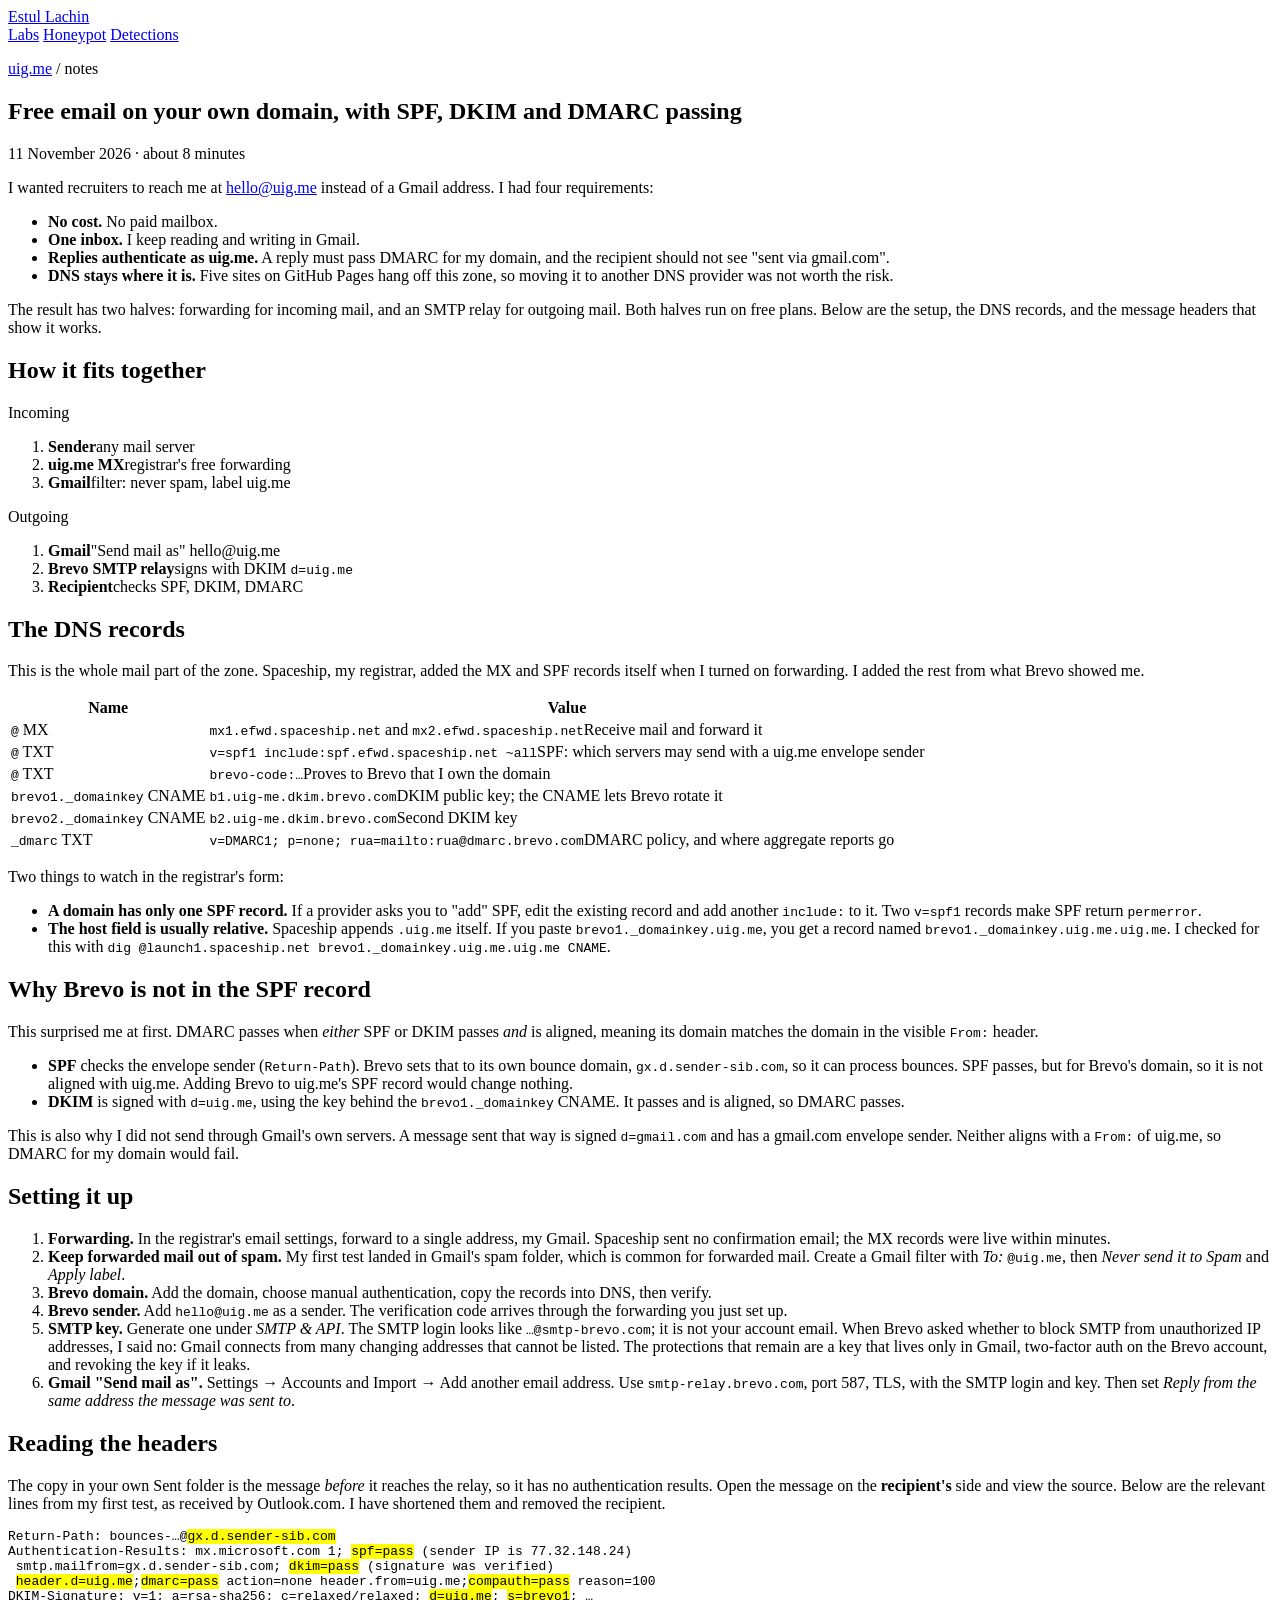
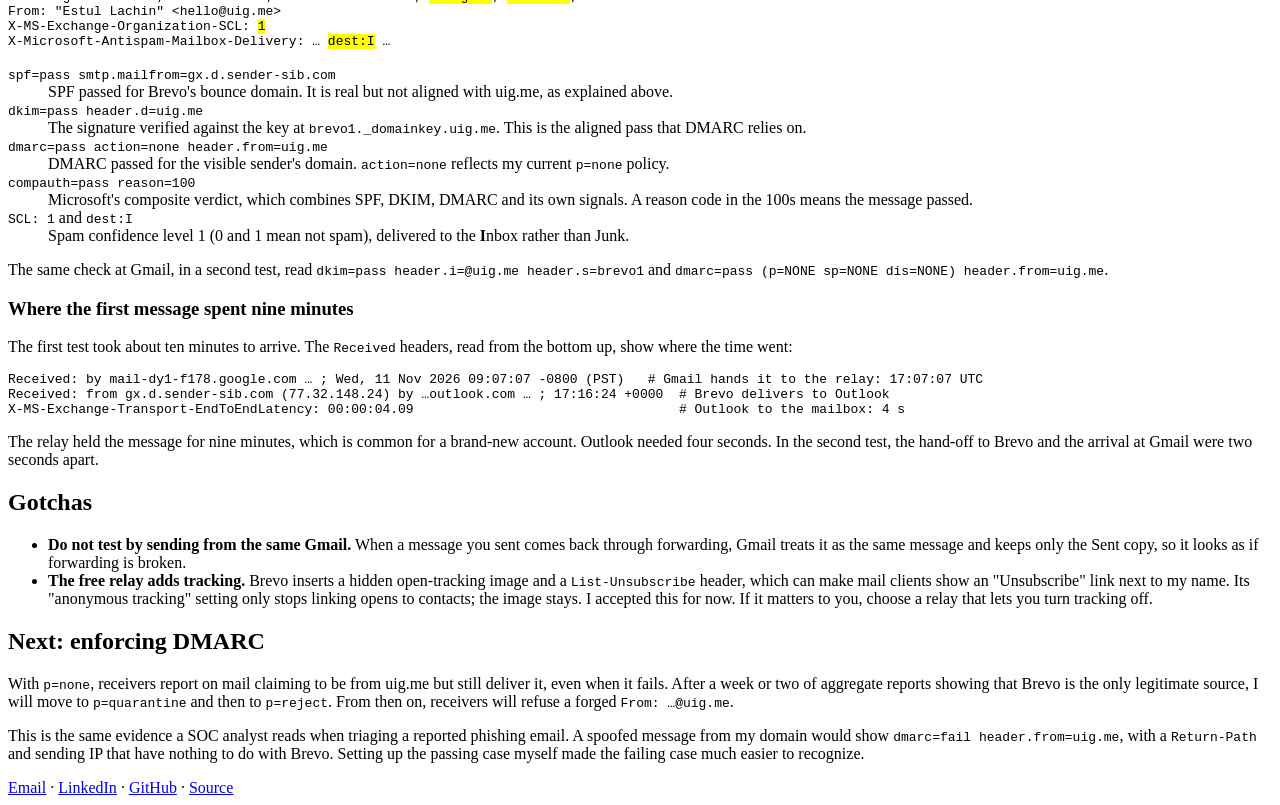
==== site/notes/custom-domain-email/index.html @ f5b12381 "Add note: free custom-domain email with SPF, DKIM and DMARC passing Co-Authored-By: Claude Opus 5.5 " ====
<!doctype html>
<html lang="en">
<head>
<meta charset="utf-8">
<meta name="viewport" content="width=device-width, initial-scale=1">
<meta http-equiv="Content-Security-Policy" content="default-src 'none'; style-src 'self'; img-src 'self'; base-uri 'none'; form-action 'none'">
<meta name="referrer" content="strict-origin-when-cross-origin">
<title>Free email on your own domain · Estul Lachin</title>
<meta name="description" content="How I set up hello@uig.me for free with forwarding to Gmail and a Brevo SMTP relay, with SPF, DKIM and DMARC passing, and how to read the headers that prove it.">
<meta property="og:title" content="Free email on your own domain, with SPF, DKIM and DMARC passing">
<meta property="og:description" content="Forwarding to Gmail, sending through Brevo, and reading the Authentication-Results headers that prove it works.">
<meta property="og:url" content="https://uig.me/notes/custom-domain-email/">
<meta property="og:type" content="article">
<meta property="og:image" content="https://uig.me/og-image.png">
<meta name="twitter:card" content="summary_large_image">
<link rel="canonical" href="https://uig.me/notes/custom-domain-email/">
<link rel="icon" href="/favicon.svg" type="image/svg+xml">
<link rel="icon" href="/favicon.ico" sizes="32x32">
<link rel="apple-touch-icon" href="/apple-touch-icon.png">
<link rel="stylesheet" href="/style.css">
</head>
<body>
<header class="site-header">
  <div class="wrap">
    <a class="brand" href="/">Estul Lachin</a>
    <nav>
      <a href="https://lab.uig.me/">Labs</a>
      <a href="https://honeypot.uig.me/">Honeypot</a>
      <a href="https://detections.uig.me/">Detections</a>
    </nav>
  </div>
</header>

<main class="wrap">
<article class="article">
  <p class="kicker"><a href="/">uig.me</a> / notes</p>
  <h1>Free email on your own domain, with SPF, DKIM and DMARC passing</h1>
  <p class="meta"><time datetime="2026-11-11">11 November 2026</time> · about 8 minutes</p>

  <p>I wanted recruiters to reach me at <a href="mailto:hello@uig.me">hello@uig.me</a> instead of a Gmail address.
    I had four requirements:</p>
  <ul>
    <li><strong>No cost.</strong> No paid mailbox.</li>
    <li><strong>One inbox.</strong> I keep reading and writing in Gmail.</li>
    <li><strong>Replies authenticate as uig.me.</strong> A reply must pass DMARC for my domain, and the
      recipient should not see "sent via gmail.com".</li>
    <li><strong>DNS stays where it is.</strong> Five sites on GitHub Pages hang off this zone, so moving it to
      another DNS provider was not worth the risk.</li>
  </ul>
  <p>The result has two halves: forwarding for incoming mail, and an SMTP relay for outgoing mail. Both halves
    run on free plans. Below are the setup, the DNS records, and the message headers that show it works.</p>

  <h2>How it fits together</h2>
  <p class="flow-label">Incoming</p>
  <ol class="flow" aria-label="Incoming mail path">
    <li><strong>Sender</strong><span>any mail server</span></li>
    <li><strong>uig.me MX</strong><span>registrar's free forwarding</span></li>
    <li><strong>Gmail</strong><span>filter: never spam, label uig.me</span></li>
  </ol>
  <p class="flow-label">Outgoing</p>
  <ol class="flow" aria-label="Outgoing mail path">
    <li><strong>Gmail</strong><span>"Send mail as" hello@uig.me</span></li>
    <li><strong>Brevo SMTP relay</strong><span>signs with DKIM <code>d=uig.me</code></span></li>
    <li><strong>Recipient</strong><span>checks SPF, DKIM, DMARC</span></li>
  </ol>

  <h2>The DNS records</h2>
  <p>This is the whole mail part of the zone. Spaceship, my registrar, added the MX and SPF records itself
    when I turned on forwarding. I added the rest from what Brevo showed me.</p>
  <div class="table-wrap">
  <table class="records">
    <thead><tr><th>Name</th><th>Value</th></tr></thead>
    <tbody>
      <tr><td><code>@</code> <span class="rtype">MX</span></td>
        <td><code>mx1.efwd.spaceship.net</code> and <code>mx2.efwd.spaceship.net</code><span class="purpose">Receive mail and forward it</span></td></tr>
      <tr><td><code>@</code> <span class="rtype">TXT</span></td>
        <td><code>v=spf1 include:spf.efwd.spaceship.net ~all</code><span class="purpose">SPF: which servers may send with a uig.me envelope sender</span></td></tr>
      <tr><td><code>@</code> <span class="rtype">TXT</span></td>
        <td><code>brevo-code:…</code><span class="purpose">Proves to Brevo that I own the domain</span></td></tr>
      <tr><td><code>brevo1._domainkey</code> <span class="rtype">CNAME</span></td>
        <td><code>b1.uig-me.dkim.brevo.com</code><span class="purpose">DKIM public key; the CNAME lets Brevo rotate it</span></td></tr>
      <tr><td><code>brevo2._domainkey</code> <span class="rtype">CNAME</span></td>
        <td><code>b2.uig-me.dkim.brevo.com</code><span class="purpose">Second DKIM key</span></td></tr>
      <tr><td><code>_dmarc</code> <span class="rtype">TXT</span></td>
        <td><code>v=DMARC1; p=none; rua=mailto:rua@dmarc.brevo.com</code><span class="purpose">DMARC policy, and where aggregate reports go</span></td></tr>
    </tbody>
  </table>
  </div>
  <p>Two things to watch in the registrar's form:</p>
  <ul>
    <li><strong>A domain has only one SPF record.</strong> If a provider asks you to "add" SPF, edit the existing
      record and add another <code>include:</code> to it. Two <code>v=spf1</code> records make SPF return
      <code>permerror</code>.</li>
    <li><strong>The host field is usually relative.</strong> Spaceship appends <code>.uig.me</code> itself.
      If you paste <code>brevo1._domainkey.uig.me</code>, you get a record named
      <code>brevo1._domainkey.uig.me.uig.me</code>. I checked for this with
      <code>dig @launch1.spaceship.net brevo1._domainkey.uig.me.uig.me CNAME</code>.</li>
  </ul>

  <h2>Why Brevo is not in the SPF record</h2>
  <p>This surprised me at first. DMARC passes when <em>either</em> SPF or DKIM passes <em>and</em> is aligned,
    meaning its domain matches the domain in the visible <code>From:</code> header.</p>
  <ul>
    <li><strong>SPF</strong> checks the envelope sender (<code>Return-Path</code>). Brevo sets that to its own
      bounce domain, <code>gx.d.sender-sib.com</code>, so it can process bounces. SPF passes, but for Brevo's
      domain, so it is not aligned with uig.me. Adding Brevo to uig.me's SPF record would change nothing.</li>
    <li><strong>DKIM</strong> is signed with <code>d=uig.me</code>, using the key behind the
      <code>brevo1._domainkey</code> CNAME. It passes and is aligned, so DMARC passes.</li>
  </ul>
  <p>This is also why I did not send through Gmail's own servers. A message sent that way is signed
    <code>d=gmail.com</code> and has a gmail.com envelope sender. Neither aligns with a <code>From:</code> of
    uig.me, so DMARC for my domain would fail.</p>

  <h2>Setting it up</h2>
  <ol class="steps">
    <li><strong>Forwarding.</strong> In the registrar's email settings, forward to a single address, my Gmail.
      Spaceship sent no confirmation email; the MX records were live within minutes.</li>
    <li><strong>Keep forwarded mail out of spam.</strong> My first test landed in Gmail's spam folder, which is
      common for forwarded mail. Create a Gmail filter with <em>To:</em> <code>@uig.me</code>, then
      <em>Never send it to Spam</em> and <em>Apply label</em>.</li>
    <li><strong>Brevo domain.</strong> Add the domain, choose manual authentication, copy the records into DNS,
      then verify.</li>
    <li><strong>Brevo sender.</strong> Add <code>hello@uig.me</code> as a sender. The verification code arrives
      through the forwarding you just set up.</li>
    <li><strong>SMTP key.</strong> Generate one under <em>SMTP &amp; API</em>. The SMTP login looks like
      <code>…@smtp-brevo.com</code>; it is not your account email. When Brevo asked whether to block SMTP from
      unauthorized IP addresses, I said no: Gmail connects from many changing addresses that cannot be listed.
      The protections that remain are a key that lives only in Gmail, two-factor auth on the Brevo account,
      and revoking the key if it leaks.</li>
    <li><strong>Gmail "Send mail as".</strong> Settings → Accounts and Import → Add another email address.
      Use <code>smtp-relay.brevo.com</code>, port 587, TLS, with the SMTP login and key. Then set
      <em>Reply from the same address the message was sent to</em>.</li>
  </ol>

  <h2>Reading the headers</h2>
  <p>The copy in your own Sent folder is the message <em>before</em> it reaches the relay, so it has no
    authentication results. Open the message on the <strong>recipient's</strong> side and view the source.
    Below are the relevant lines from my first test, as received by Outlook.com. I have shortened them and
    removed the recipient.</p>
<pre><code>Return-Path: bounces-…@<mark>gx.d.sender-sib.com</mark>
Authentication-Results: mx.microsoft.com 1; <mark>spf=pass</mark> (sender IP is 77.32.148.24)
 smtp.mailfrom=gx.d.sender-sib.com; <mark>dkim=pass</mark> (signature was verified)
 <mark>header.d=uig.me</mark>;<mark>dmarc=pass</mark> action=none header.from=uig.me;<mark>compauth=pass</mark> reason=100
DKIM-Signature: v=1; a=rsa-sha256; c=relaxed/relaxed; <mark>d=uig.me</mark>; <mark>s=brevo1</mark>; …
From: "Estul Lachin" &lt;hello@uig.me&gt;
X-MS-Exchange-Organization-SCL: <mark>1</mark>
X-Microsoft-Antispam-Mailbox-Delivery: … <mark>dest:I</mark> …</code></pre>
  <dl class="fields">
    <dt><code>spf=pass smtp.mailfrom=gx.d.sender-sib.com</code></dt>
    <dd>SPF passed for Brevo's bounce domain. It is real but not aligned with uig.me, as explained above.</dd>
    <dt><code>dkim=pass header.d=uig.me</code></dt>
    <dd>The signature verified against the key at <code>brevo1._domainkey.uig.me</code>. This is the aligned
      pass that DMARC relies on.</dd>
    <dt><code>dmarc=pass action=none header.from=uig.me</code></dt>
    <dd>DMARC passed for the visible sender's domain. <code>action=none</code> reflects my current
      <code>p=none</code> policy.</dd>
    <dt><code>compauth=pass reason=100</code></dt>
    <dd>Microsoft's composite verdict, which combines SPF, DKIM, DMARC and its own signals. A reason code in the
      100s means the message passed.</dd>
    <dt><code>SCL: 1</code> and <code>dest:I</code></dt>
    <dd>Spam confidence level 1 (0 and 1 mean not spam), delivered to the <strong>I</strong>nbox rather
      than Junk.</dd>
  </dl>
  <p>The same check at Gmail, in a second test, read <code>dkim=pass header.i=@uig.me header.s=brevo1</code>
    and <code>dmarc=pass (p=NONE sp=NONE dis=NONE) header.from=uig.me</code>.</p>

  <h3>Where the first message spent nine minutes</h3>
  <p>The first test took about ten minutes to arrive. The <code>Received</code> headers, read from the bottom
    up, show where the time went:</p>
<pre><code>Received: by mail-dy1-f178.google.com … ; Wed, 11 Nov 2026 09:07:07 -0800 (PST)   <span class="c"># Gmail hands it to the relay: 17:07:07 UTC</span>
Received: from gx.d.sender-sib.com (77.32.148.24) by …outlook.com … ; 17:16:24 +0000  <span class="c"># Brevo delivers to Outlook</span>
X-MS-Exchange-Transport-EndToEndLatency: 00:00:04.09                                  <span class="c"># Outlook to the mailbox: 4 s</span></code></pre>
  <p>The relay held the message for nine minutes, which is common for a brand-new account. Outlook needed
    four seconds. In the second test, the hand-off to Brevo and the arrival at Gmail were two seconds
    apart.</p>

  <h2>Gotchas</h2>
  <ul>
    <li><strong>Do not test by sending from the same Gmail.</strong> When a message you sent comes back through
      forwarding, Gmail treats it as the same message and keeps only the Sent copy, so it looks as if
      forwarding is broken.</li>
    <li><strong>The free relay adds tracking.</strong> Brevo inserts a hidden open-tracking image and a
      <code>List-Unsubscribe</code> header, which can make mail clients show an "Unsubscribe" link next to my
      name. Its "anonymous tracking" setting only stops linking opens to contacts; the image stays. I accepted
      this for now. If it matters to you, choose a relay that lets you turn tracking off.</li>
  </ul>

  <h2>Next: enforcing DMARC</h2>
  <p>With <code>p=none</code>, receivers report on mail claiming to be from uig.me but still deliver it, even
    when it fails. After a week or two of aggregate reports showing that Brevo is the only legitimate source,
    I will move to <code>p=quarantine</code> and then to <code>p=reject</code>. From then on, receivers will
    refuse a forged <code>From: …@uig.me</code>.</p>
  <p>This is the same evidence a SOC analyst reads when triaging a reported phishing email. A spoofed message
    from my domain would show <code>dmarc=fail header.from=uig.me</code>, with a <code>Return-Path</code> and
    sending IP that have nothing to do with Brevo. Setting up the passing case myself made the failing case
    much easier to recognize.</p>
</article>
</main>

<footer class="site-footer">
  <div class="wrap">
    <a href="mailto:hello@uig.me">Email</a> ·
    <a href="https://www.linkedin.com/in/estul-lachin">LinkedIn</a> ·
    <a href="https://github.com/estul-lachin">GitHub</a> ·
    <a href="https://github.com/estul-lachin/uig-home">Source</a>
  </div>
</footer>
</body>
</html>
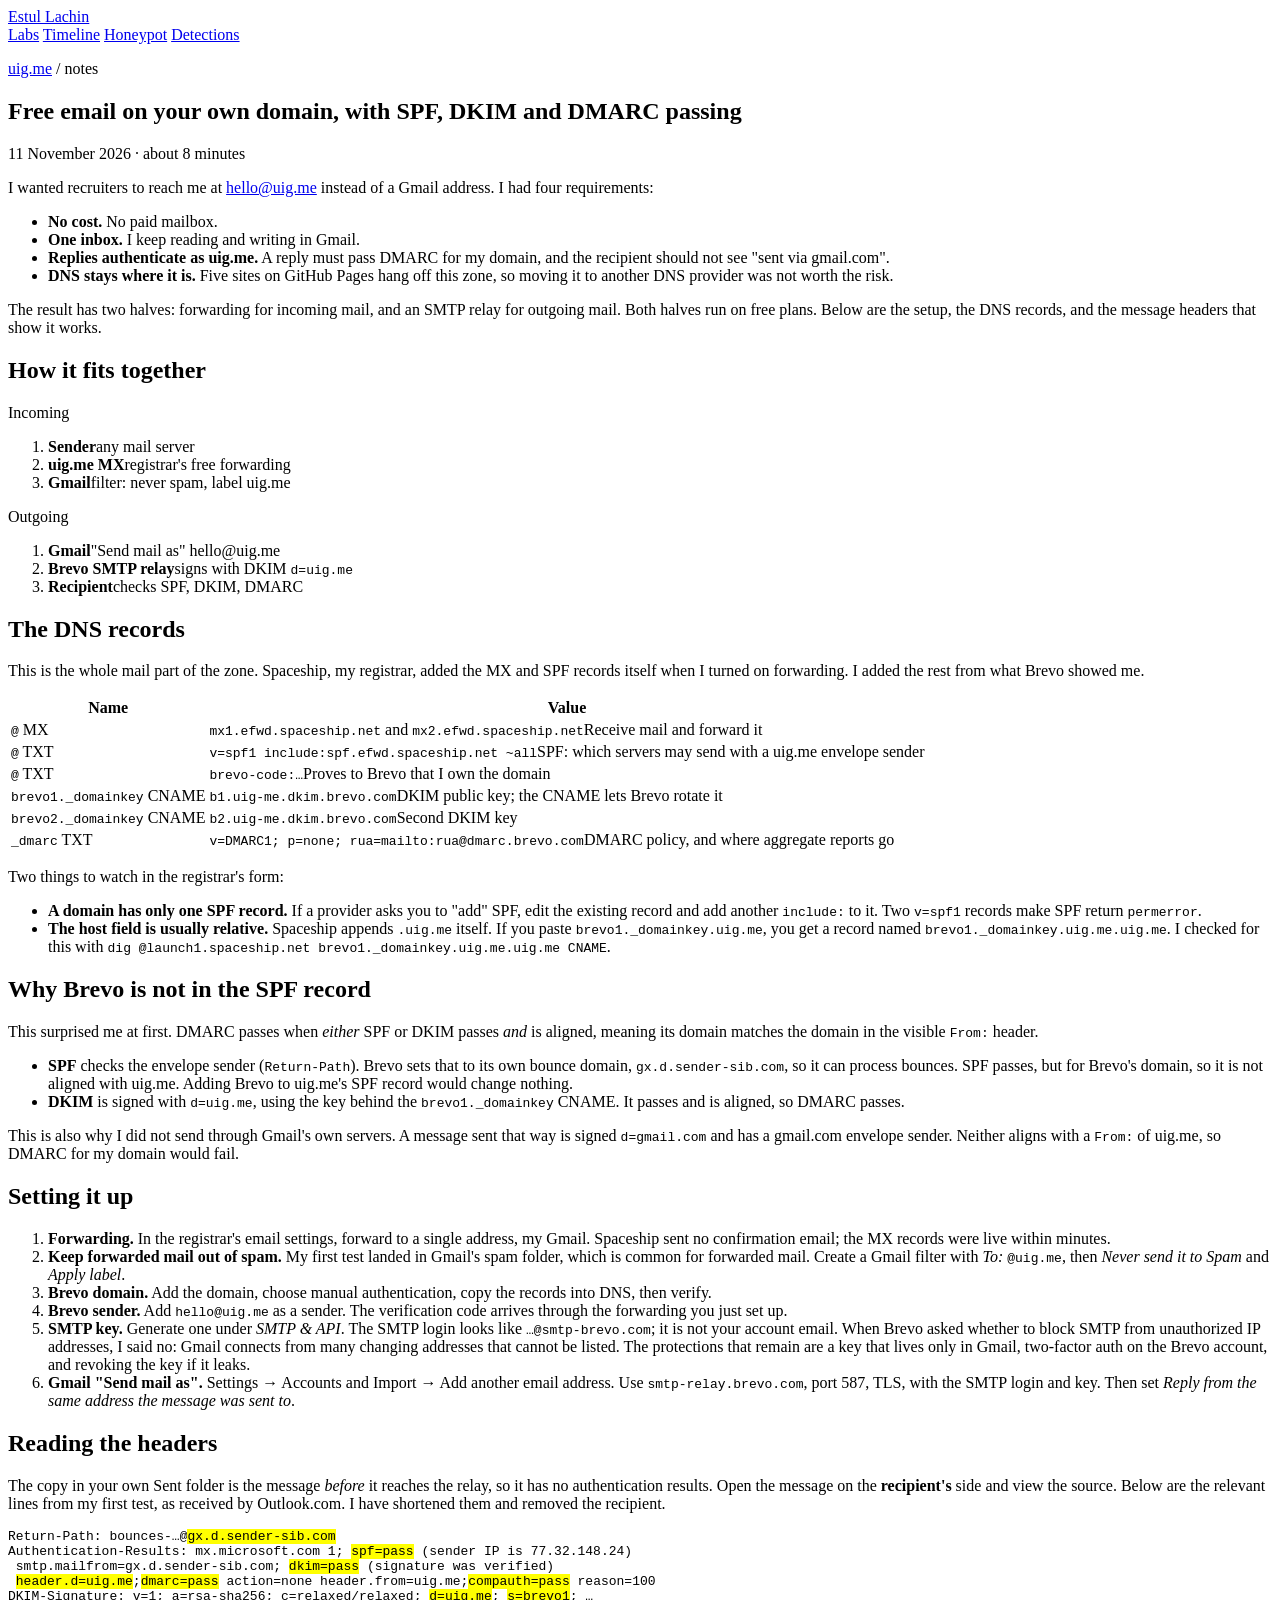
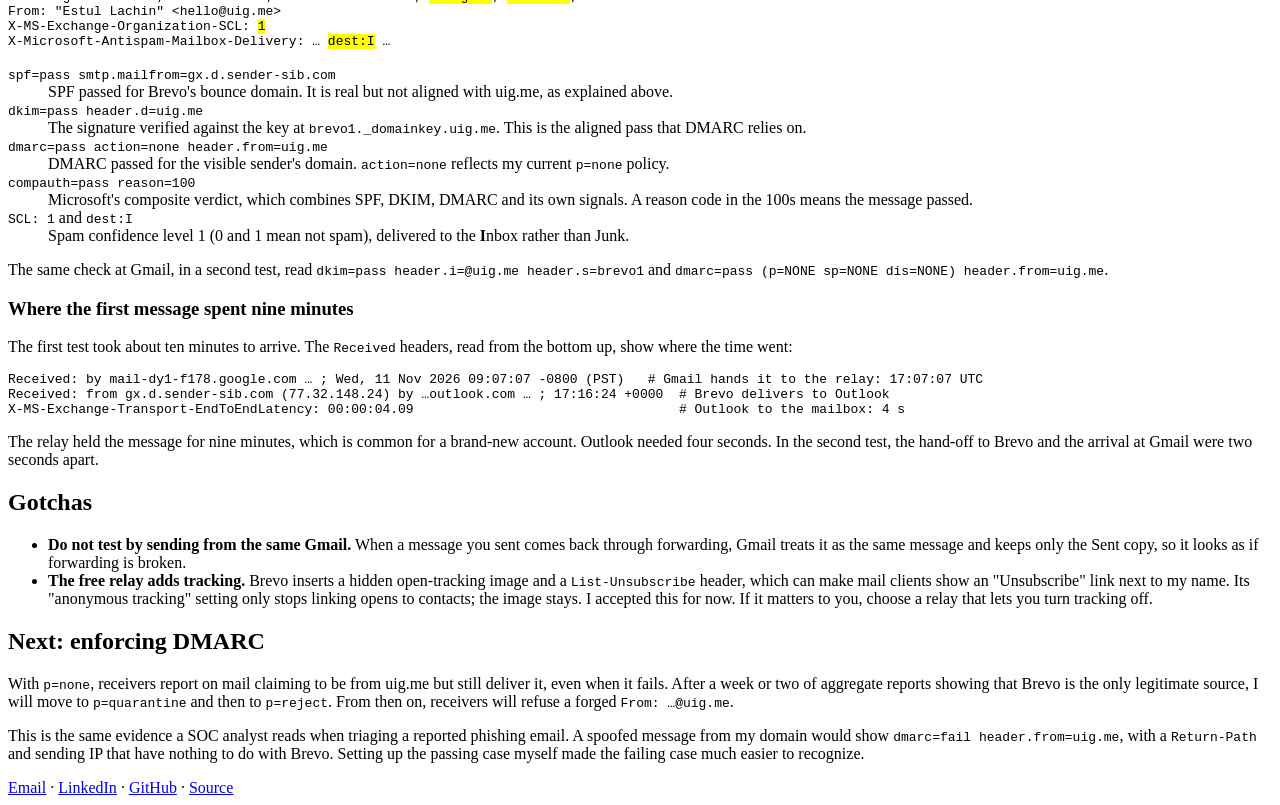
==== commit fa16a0f0: "Résumé PDF, job target, Cydeo dates, "since" date, Timeline nav, new OG image - Résumé (PDF) is the " ====
--- a/site/notes/custom-domain-email/index.html
+++ b/site/notes/custom-domain-email/index.html
@@ -25,6 +25,7 @@
     <a class="brand" href="/">Estul Lachin</a>
     <nav>
       <a href="https://lab.uig.me/">Labs</a>
+      <a href="https://lab.uig.me/timeline/">Timeline</a>
       <a href="https://honeypot.uig.me/">Honeypot</a>
       <a href="https://detections.uig.me/">Detections</a>
     </nav>
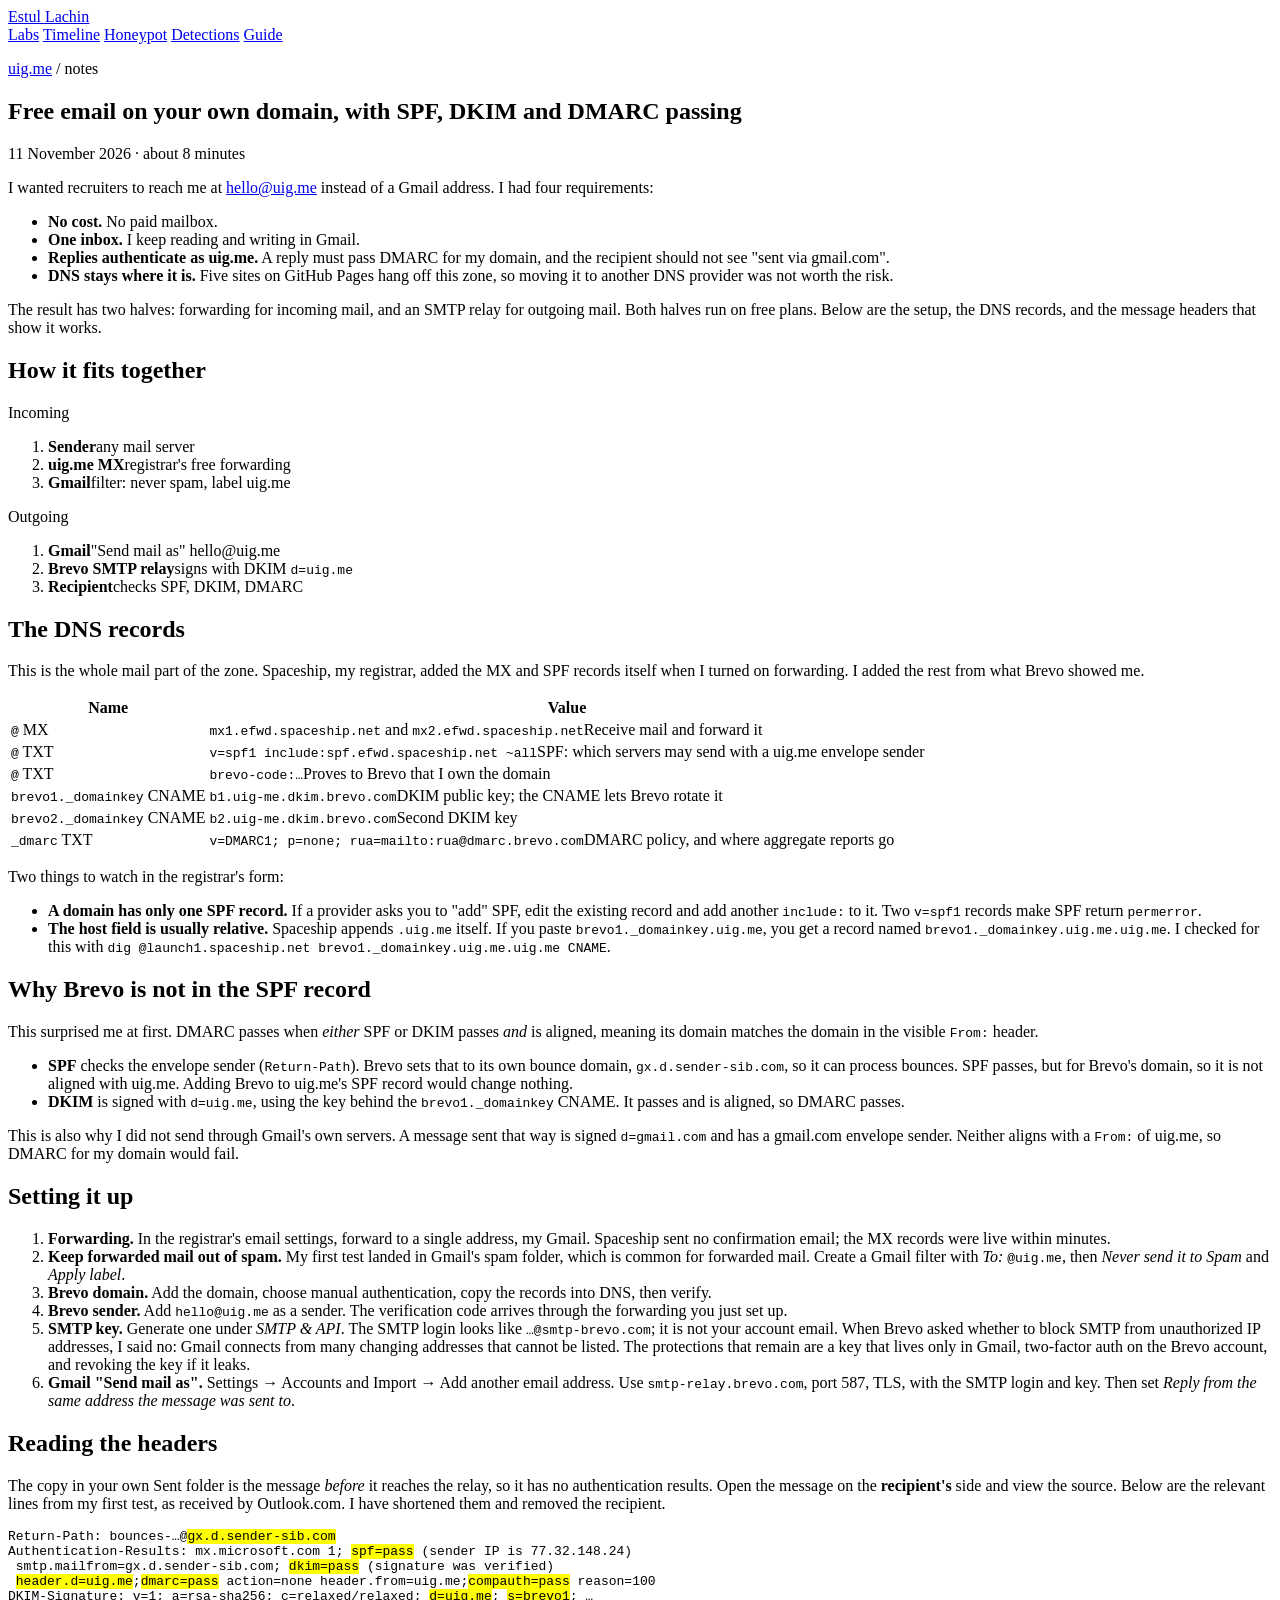
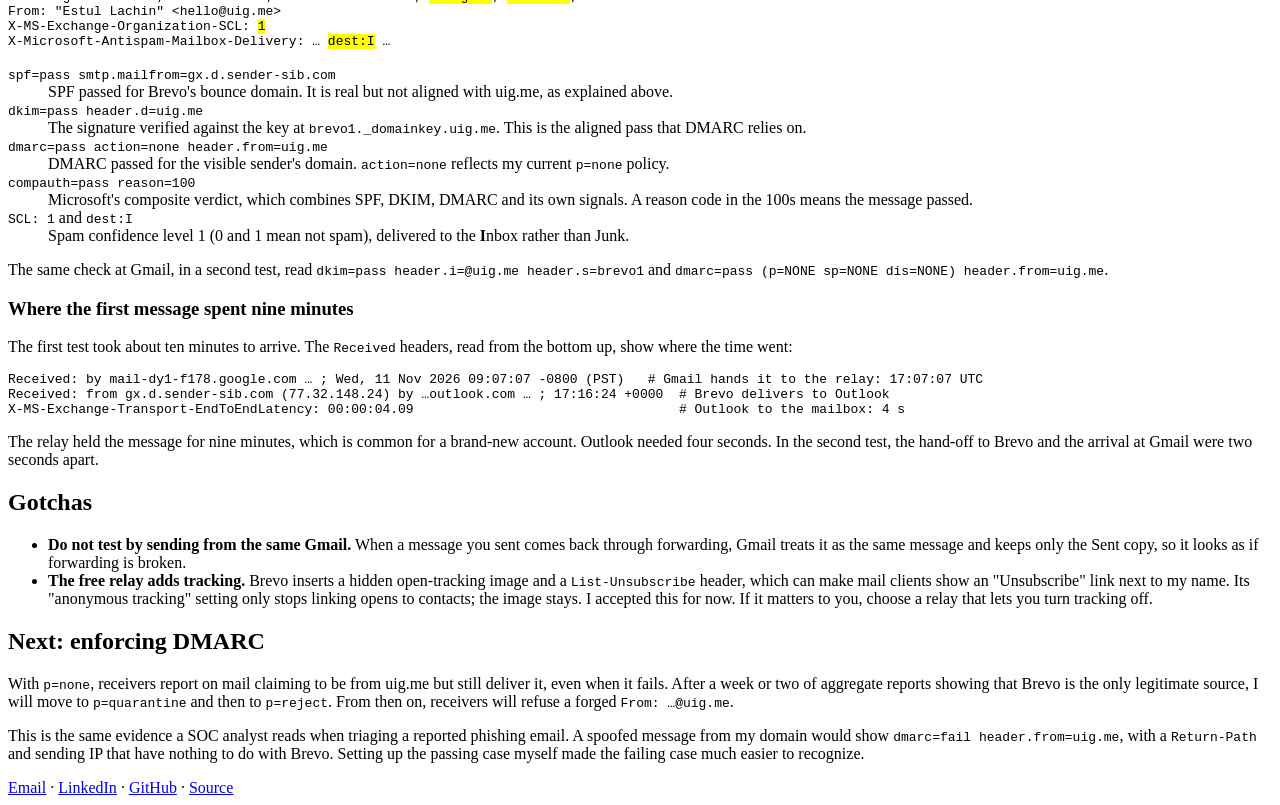
==== commit 6fbf9bf8: "Add the SOC field guide: nav link, hub card and feed Co-Authored-By: Claude Opus 5.5 <noreply@anthro" ====
--- a/site/notes/custom-domain-email/index.html
+++ b/site/notes/custom-domain-email/index.html
@@ -28,6 +28,7 @@
       <a href="https://lab.uig.me/timeline/">Timeline</a>
       <a href="https://honeypot.uig.me/">Honeypot</a>
       <a href="https://detections.uig.me/">Detections</a>
+      <a href="https://guide.uig.me/">Guide</a>
     </nav>
   </div>
 </header>
